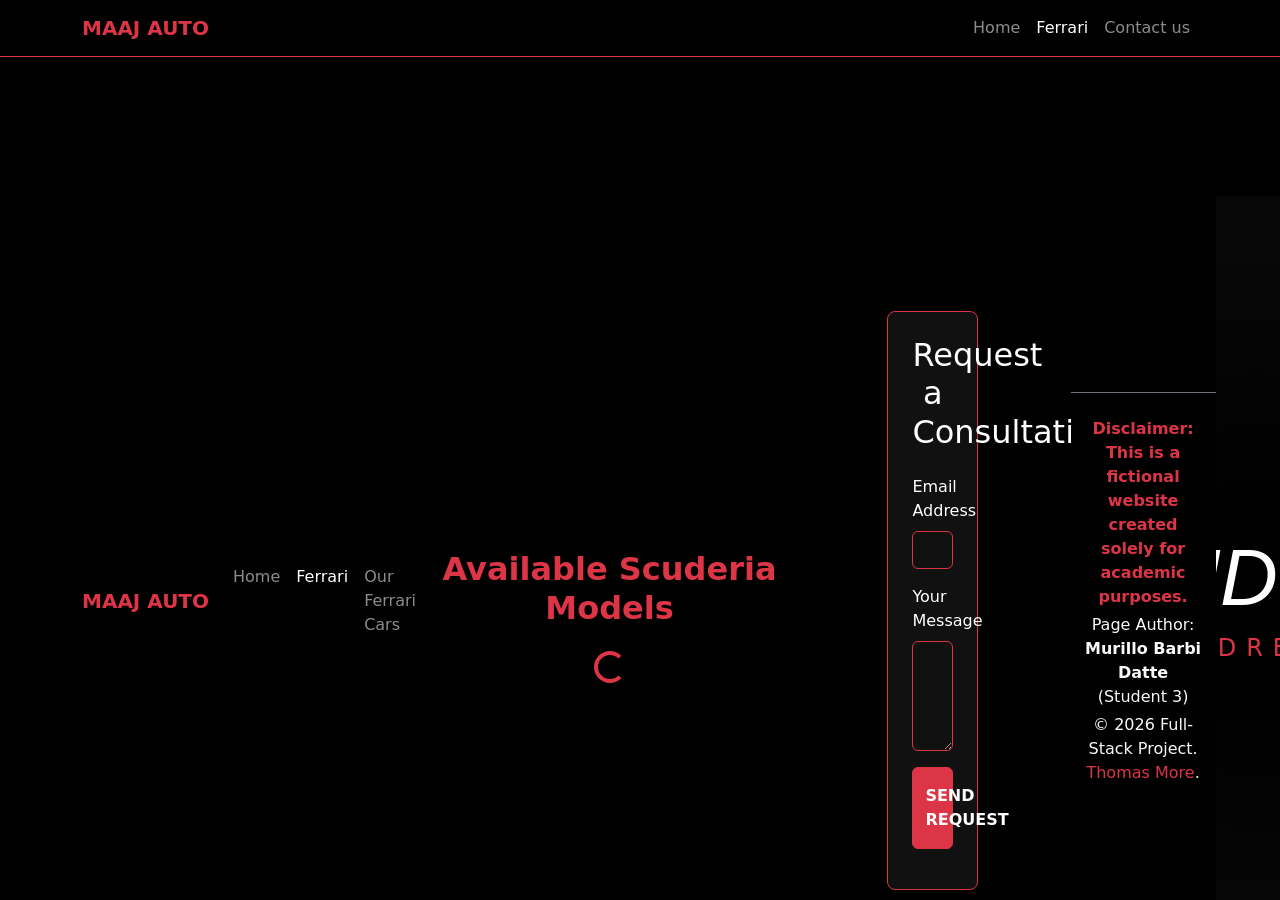
==== 2025-2026-Fullstack-FE-ACS-201-development/2025-2026-Fullstack-FE-ACS-201-development/student3/ferrari.html @ 99a20bbf "Add files via upload" ====
<!doctype html>
<html lang="en">
    <head>
        <meta charset="UTF-8" />
        <meta name="viewport" content="width=device-width, initial-scale=1.0" />
        <title>Ferrari - MAAJ AUTO</title>
        <meta name="author" content="Murillo Barbi Datte" />
        <link rel="stylesheet" href="../common/css/bootstrap.min.css">
        <link rel="stylesheet" href="../common/css/global_vars.css">
        <link rel="stylesheet" href="css/student3.css">
    </head>
    <body class="bg-dark text-white">
        <header>
            <nav class="navbar navbar-expand-lg navbar-dark bg-black fixed-top border-bottom border-danger">
              <div class="container">
                <a class="navbar-brand fw-bold text-danger" href="../index.html">MAAJ AUTO</a>
                <div class="collapse navbar-collapse" id="navbarNav">
                  <div class="navbar-nav ms-auto">
                    <a class="nav-link" href="../index.html">Home</a>
                    <a class="nav-link active" href="#">Ferrari</a>
                    <a class="nav-link" href="#fleet-section">Our Ferrari Cars</a>
                  </div>
<!-- Name: Murillo Barbi Datte
    Class: 1ACS02
    R-number: 0935101
     -->

<html lang="en">
    <head>
        <meta charset="UTF-8" />
        <title>Ferrari</title>
        <meta name="author" content="Murillo Barbi Datte" />
        <link rel="stylesheet" href="css/student3.css">
        <link rel="stylesheet" href="../common/css/bootstrap.min.css">
        <link rel="stylesheet" href="../common/css/bootstrap.min.css.map">
        <link rel="stylesheet" href="../common/css/global_vars.css">
        <link rel="stylesheet" href="../common/css/global_vars.css">
    </head>
    <body>
        
        <header>
            <nav class="navbar navbar-expand-lg navbar-dark bg-black fixed-top border-bottom border-danger">
              <div class="container">
                <a class="navbar-brand fw-bold text-danger" href="index.html">MAAJ AUTO</a>
                <div class="navbar-nav ms-auto">
                    <a class="nav-link" href="index.html">Home</a>
                    <a class="nav-link active" href="#">Ferrari</a>
                    <a class="nav-link" href="#contact">Contact us</a>
                </div>
              </div>
            </nav>
        </header>

        <section id="fleet-section" class="container my-5 py-4 mt-5 pt-5">
            <h2 class="fw-bold text-center text-danger mb-4">Available Scuderia Models</h2>
            <div id="loading-spinner-ferrari" class="spinner-border text-danger d-block mx-auto my-3" role="status"><span class="visually-hidden">Loading...</span></div>
            <div id="ferrari-container" class="row row-cols-1 row-cols-md-3 g-4 text-dark"></div>
        </section>

        <section id="contact" class="bg-black py-5">
            <div class="container"><div class="row justify-content-center"><div class="col-lg-5"><div class="contact-card-dark p-4 border border-danger rounded-3">
                <h2 class="text-white text-center mb-4">Request a Consultation</h2>
                <form id="contact-form-ferrari">
                    <div class="mb-3"><label for="emailFerrari" class="form-label text-secondary">Email Address</label><input type="email" class="form-control bg-transparent text-white border-danger" id="emailFerrari" required></div>
                    <div class="mb-3"><label for="messageFerrari" class="form-label text-secondary">Your Message</label><textarea class="form-control bg-transparent text-white border-danger" id="messageFerrari" rows="4" required></textarea></div>
                    <button type="submit" class="btn btn-danger w-100 fw-bold py-3">SEND REQUEST</button>
                </form>
                <div id="status-message-ferrari" class="mt-3"></div>
            </div></div></div></div>
        </section>

        <footer class="bg-black text-light py-4 text-center border-top border-secondary">
            <div class="container">
                <p class="mb-1 text-danger fw-bold">Disclaimer: This is a fictional website created solely for academic purposes.</p>
                <p class="mb-1">Page Author: <strong>Murillo Barbi Datte</strong> (Student 3)</p>
                <p class="mb-0">&copy; 2026 Full-Stack Project. <br> <a href="https://thomasmore.be" target="_blank" class="text-danger text-decoration-none">Thomas More</a>.</p>
            </div>
        </footer>
        <script src="../common/js/bootstrap.bundle.min.js"></script>
        <script src="student3.js"></script>
        <!-- Hero Section cu Text Gigant -->
        <section class="hero-sport">
            <div class="image-bg-container">
                <img src="photos/ferrari2.jpg" alt="Ferrari Hero">
                <div class="dark-gradient-overlay"></div>
            </div>
            <div class="hero-content text-center">
                <h1 class="display-1 fw-black text-uppercase italic-text">Scuderia</h1>
                <p class="h4 text-danger letter-spacing-5">PURE ADRENALINE</p>
            </div>
        </section>

        <!-- Secțiunea Informații (Layout Asimetric) -->
        <section class="container py-5">
            <div class="row g-5 align-items-center">
                <div class="col-lg-6">
                    <div class="sport-card p-5">
                        <h2 class="text-white fw-bold mb-4">The Italian Dream</h2>
                        <p class="text-secondary lead">Ferrari isn't just a car; it’s a symphony of engineering and passion. Born on the racetrack, every model carries the soul of Maranello.</p>
                        <div class="divider-red my-4"></div>
                        <div class="row text-center text-uppercase">
                            <div class="col-4">
                                <span class="d-block text-danger fw-bold fs-4">V12</span>
                                <small class="text-muted">Power</small>
                            </div>
                            <div class="col-4 border-start border-end border-secondary">
                                <span class="d-block text-white fw-bold fs-4">340+</span>
                                <small class="text-muted">KM/H</small>
                            </div>
                            <div class="col-4">
                                <span class="d-block text-danger fw-bold fs-4">2.9s</span>
                                <small class="text-muted">0-100</small>
                            </div>
                        </div>
                    </div>
                </div>
                <div class="col-lg-6">
                    <div class="angled-frame">
                        <img src="../common/photos/ferrari2.jpg" alt="Ferrari Detail" class="img-fluid rounded-0">
                    </div>
                </div>
            </div>
        </section>

        <!-- Contact Section (Dark Style) -->
        <section id="contact" class="bg-black py-5">
    <div class="container">
        <div class="row justify-content-center">
            <div class="col-lg-5">
                <div class="contact-card-dark p-4 border border-danger">
                    <h2 class="text-white text-center mb-4">Request a Consultation</h2>
                    <div class="mb-3">
                        <label class="form-label">Email Address</label>
                        <input type="email" class="form-control bg-transparent border-danger" placeholder="name@example.com">
                    </div>
                    <div class="mb-3">
                        <label class="form-label">Your Message</label>
                        <textarea class="form-control bg-transparent border-danger" rows="4" placeholder="Type your message..."></textarea>
                    </div>
                    <button class="btn btn-danger w-100 fw-bold py-3">SEND REQUEST</button>
                </div>
            </div>
        </div>
    </div>
</section>

        <script src="https://jsdelivr.net"></script>
    </body>
</html>
---- 2025-2026-Fullstack-FE-ACS-201-development/2025-2026-Fullstack-FE-ACS-201-development/common/css/global_vars.css ----
/* Global CSS variabels + overwrite Bootstrap variabels comes here */

 :root {

 }
---- 2025-2026-Fullstack-FE-ACS-201-development/2025-2026-Fullstack-FE-ACS-201-development/student3/css/student3.css ----
@import url('https://googleapis.com');

body {
    background-color: #080808;
    color: #ffffff;
    font-family: 'Inter', sans-serif;
}

/* Navgație Dark */
.bg-black { background-color: #000 !important; }

/* Hero Sport */
.hero-sport {
    height: 90vh;
    position: relative;
    display: flex;
    align-items: center;
    justify-content: center;
    overflow: hidden;
}

.image-bg-container {
    position: absolute;
    inset: 0;
}

.image-bg-container img {
    width: 100%;
    height: 100%;
    object-fit: cover;
}

.dark-gradient-overlay {
    position: absolute;
    inset: 0;
    background: radial-gradient(circle, transparent 20%, #080808 90%);
}

.hero-content {
    position: relative;
    z-index: 2;
}

.fw-black { font-weight: 900; }
.italic-text { font-style: italic; font-family: 'Oswald', sans-serif; }
.letter-spacing-5 { letter-spacing: 10px; }

/* Sport Card */
.sport-card {
    background: #111;
    border-left: 4px solid #dc3545;
    box-shadow: 20px 20px 60px rgba(0,0,0,0.5);
}

.divider-red {
    height: 2px;
    width: 50px;
    background: #dc3545;
}

/* Angled Image Frame */
.angled-frame {
    transform: perspective(1000px) rotateY(-5deg);
    transition: 0.5s;
}

.angled-frame:hover {
    transform: perspective(1000px) rotateY(0deg);
}

/* Contact Dark */
.contact-card-dark {
    background: #111;
    border: 1px solid #333;
}

.border-danger { border-color: #dc3545 !important; }
.btn-danger { background-color: #dc3545; border-radius: 0; }

/* Culori Specifice Lambo (le adăugăm pentru pagina următoare) */
.lambo-yellow { color: #ffcc00 !important; }
.border-lambo { border-color: #ffcc00 !important; }
.btn-lambo { background-color: #ffcc00; color: black; font-weight: bold; border-radius: 0; }

/* Forțăm textul din formulare să fie alb */
.contact-card-dark label {
    color: #ffffff !important;
}

.contact-card-dark .form-control {
    color: #ffffff !important;
}

/* Schimbăm culoarea placeholder-ului (textul de fundal) să fie un gri deschis vizibil */
.contact-card-dark .form-control::placeholder {
    color: rgba(255, 255, 255, 0.5) !important;
}

/* Ne asigurăm că input-ul rămâne transparent și nu devine alb la click */
.contact-card-dark .form-control:focus {
    background-color: rgba(255, 255, 255, 0.05) !important;
    color: #ffffff !important;
    box-shadow: none;
}

/* Focus galben pentru Lamborghini */
.border-warning:focus {
    border-color: #ffcc00 !important;
    box-shadow: 0 0 0 0.25rem rgba(255, 204, 0, 0.25) !important;
}

/* Stil pentru butonul de Lambo */
.btn-warning {
    background-color: #ffcc00 !important;
    border: none;
}
---- 2025-2026-Fullstack-FE-ACS-201-development/2025-2026-Fullstack-FE-ACS-201-development/student3/css/student3.css ----
@import url('https://googleapis.com');

body {
    background-color: #080808;
    color: #ffffff;
    font-family: 'Inter', sans-serif;
}

/* Navgație Dark */
.bg-black { background-color: #000 !important; }

/* Hero Sport */
.hero-sport {
    height: 90vh;
    position: relative;
    display: flex;
    align-items: center;
    justify-content: center;
    overflow: hidden;
}

.image-bg-container {
    position: absolute;
    inset: 0;
}

.image-bg-container img {
    width: 100%;
    height: 100%;
    object-fit: cover;
}

.dark-gradient-overlay {
    position: absolute;
    inset: 0;
    background: radial-gradient(circle, transparent 20%, #080808 90%);
}

.hero-content {
    position: relative;
    z-index: 2;
}

.fw-black { font-weight: 900; }
.italic-text { font-style: italic; font-family: 'Oswald', sans-serif; }
.letter-spacing-5 { letter-spacing: 10px; }

/* Sport Card */
.sport-card {
    background: #111;
    border-left: 4px solid #dc3545;
    box-shadow: 20px 20px 60px rgba(0,0,0,0.5);
}

.divider-red {
    height: 2px;
    width: 50px;
    background: #dc3545;
}

/* Angled Image Frame */
.angled-frame {
    transform: perspective(1000px) rotateY(-5deg);
    transition: 0.5s;
}

.angled-frame:hover {
    transform: perspective(1000px) rotateY(0deg);
}

/* Contact Dark */
.contact-card-dark {
    background: #111;
    border: 1px solid #333;
}

.border-danger { border-color: #dc3545 !important; }
.btn-danger { background-color: #dc3545; border-radius: 0; }

/* Culori Specifice Lambo (le adăugăm pentru pagina următoare) */
.lambo-yellow { color: #ffcc00 !important; }
.border-lambo { border-color: #ffcc00 !important; }
.btn-lambo { background-color: #ffcc00; color: black; font-weight: bold; border-radius: 0; }

/* Forțăm textul din formulare să fie alb */
.contact-card-dark label {
    color: #ffffff !important;
}

.contact-card-dark .form-control {
    color: #ffffff !important;
}

/* Schimbăm culoarea placeholder-ului (textul de fundal) să fie un gri deschis vizibil */
.contact-card-dark .form-control::placeholder {
    color: rgba(255, 255, 255, 0.5) !important;
}

/* Ne asigurăm că input-ul rămâne transparent și nu devine alb la click */
.contact-card-dark .form-control:focus {
    background-color: rgba(255, 255, 255, 0.05) !important;
    color: #ffffff !important;
    box-shadow: none;
}

/* Focus galben pentru Lamborghini */
.border-warning:focus {
    border-color: #ffcc00 !important;
    box-shadow: 0 0 0 0.25rem rgba(255, 204, 0, 0.25) !important;
}

/* Stil pentru butonul de Lambo */
.btn-warning {
    background-color: #ffcc00 !important;
    border: none;
}
---- 2025-2026-Fullstack-FE-ACS-201-development/2025-2026-Fullstack-FE-ACS-201-development/common/css/global_vars.css ----
/* Global CSS variabels + overwrite Bootstrap variabels comes here */

 :root {

 }
---- 2025-2026-Fullstack-FE-ACS-201-development/2025-2026-Fullstack-FE-ACS-201-development/common/css/global_vars.css ----
/* Global CSS variabels + overwrite Bootstrap variabels comes here */

 :root {

 }
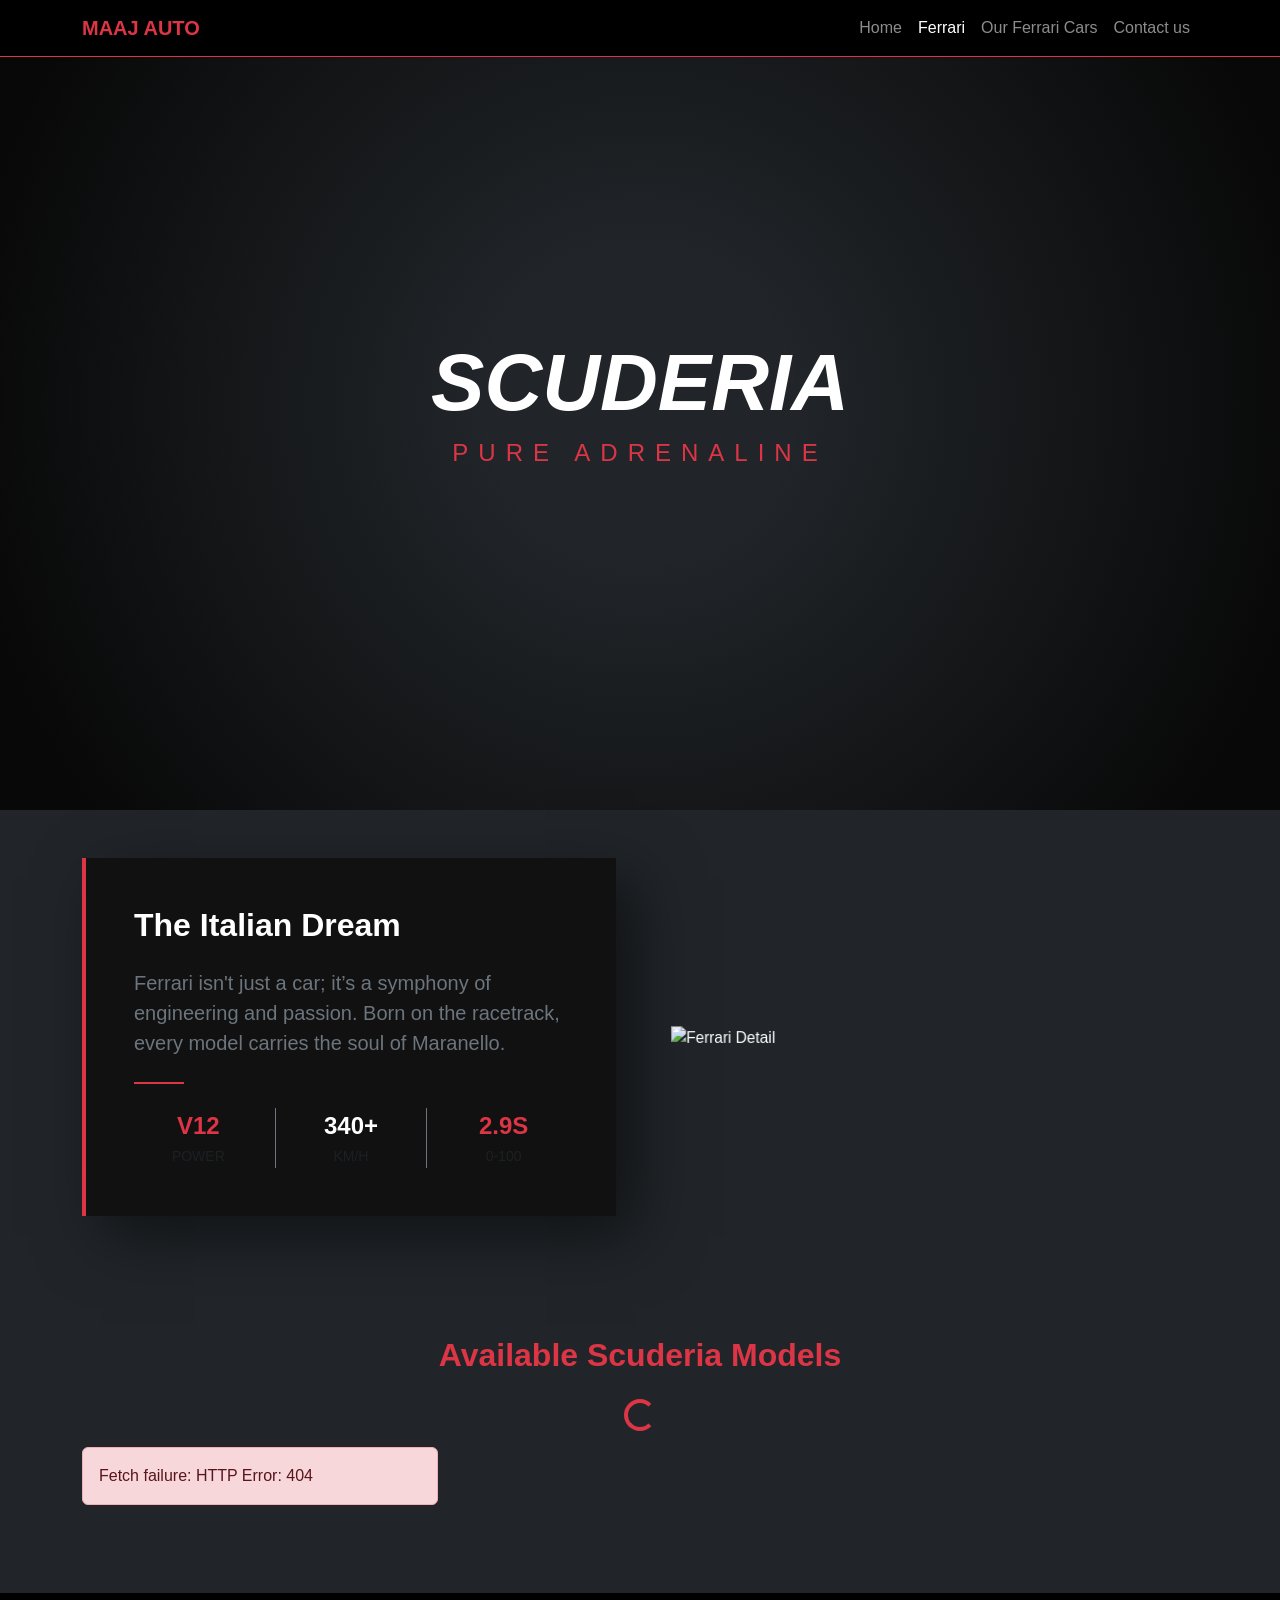
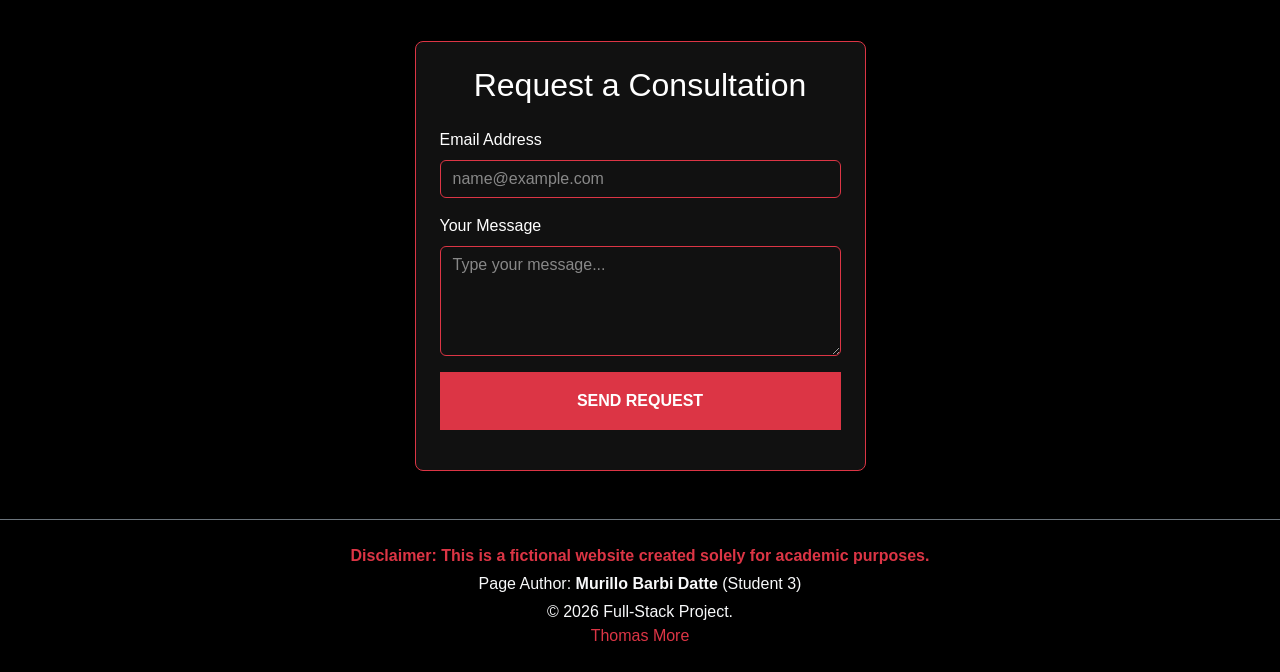
==== commit 1b3a29b3: "Refactor Ferrari HTML structure and styles" ====
--- a/2025-2026-Fullstack-FE-ACS-201-development/2025-2026-Fullstack-FE-ACS-201-development/student3/ferrari.html
+++ b/2025-2026-Fullstack-FE-ACS-201-development/2025-2026-Fullstack-FE-ACS-201-development/student3/ferrari.html
@@ -1,149 +1,241 @@
 <!doctype html>
 <html lang="en">
-    <head>
-        <meta charset="UTF-8" />
-        <meta name="viewport" content="width=device-width, initial-scale=1.0" />
-        <title>Ferrari - MAAJ AUTO</title>
-        <meta name="author" content="Murillo Barbi Datte" />
-        <link rel="stylesheet" href="../common/css/bootstrap.min.css">
-        <link rel="stylesheet" href="../common/css/global_vars.css">
-        <link rel="stylesheet" href="css/student3.css">
-    </head>
-    <body class="bg-dark text-white">
-        <header>
-            <nav class="navbar navbar-expand-lg navbar-dark bg-black fixed-top border-bottom border-danger">
-              <div class="container">
-                <a class="navbar-brand fw-bold text-danger" href="../index.html">MAAJ AUTO</a>
-                <div class="collapse navbar-collapse" id="navbarNav">
-                  <div class="navbar-nav ms-auto">
+
+<head>
+    <meta charset="UTF-8">
+    <meta name="viewport" content="width=device-width, initial-scale=1.0">
+    <title>Ferrari - MAAJ AUTO</title>
+    <meta name="author" content="Murillo Barbi Datte">
+
+    <link rel="stylesheet" href="../common/css/bootstrap.min.css">
+    <link rel="stylesheet" href="../common/css/global_vars.css">
+    <link rel="stylesheet" href="css/student3.css">
+</head>
+
+<body class="bg-dark text-white">
+
+    <header>
+        <nav class="navbar navbar-expand-lg navbar-dark bg-black fixed-top border-bottom border-danger">
+            <div class="container">
+
+                <a class="navbar-brand fw-bold text-danger" href="../index.html">
+                    MAAJ AUTO
+                </a>
+
+                <div class="navbar-nav ms-auto">
                     <a class="nav-link" href="../index.html">Home</a>
                     <a class="nav-link active" href="#">Ferrari</a>
                     <a class="nav-link" href="#fleet-section">Our Ferrari Cars</a>
-                  </div>
-<!-- Name: Murillo Barbi Datte
-    Class: 1ACS02
-    R-number: 0935101
-     -->
-
-<html lang="en">
-    <head>
-        <meta charset="UTF-8" />
-        <title>Ferrari</title>
-        <meta name="author" content="Murillo Barbi Datte" />
-        <link rel="stylesheet" href="css/student3.css">
-        <link rel="stylesheet" href="../common/css/bootstrap.min.css">
-        <link rel="stylesheet" href="../common/css/bootstrap.min.css.map">
-        <link rel="stylesheet" href="../common/css/global_vars.css">
-        <link rel="stylesheet" href="../common/css/global_vars.css">
-    </head>
-    <body>
-        
-        <header>
-            <nav class="navbar navbar-expand-lg navbar-dark bg-black fixed-top border-bottom border-danger">
-              <div class="container">
-                <a class="navbar-brand fw-bold text-danger" href="index.html">MAAJ AUTO</a>
-                <div class="navbar-nav ms-auto">
-                    <a class="nav-link" href="index.html">Home</a>
-                    <a class="nav-link active" href="#">Ferrari</a>
                     <a class="nav-link" href="#contact">Contact us</a>
                 </div>
-              </div>
-            </nav>
-        </header>
-
-        <section id="fleet-section" class="container my-5 py-4 mt-5 pt-5">
-            <h2 class="fw-bold text-center text-danger mb-4">Available Scuderia Models</h2>
-            <div id="loading-spinner-ferrari" class="spinner-border text-danger d-block mx-auto my-3" role="status"><span class="visually-hidden">Loading...</span></div>
-            <div id="ferrari-container" class="row row-cols-1 row-cols-md-3 g-4 text-dark"></div>
-        </section>
-
-        <section id="contact" class="bg-black py-5">
-            <div class="container"><div class="row justify-content-center"><div class="col-lg-5"><div class="contact-card-dark p-4 border border-danger rounded-3">
-                <h2 class="text-white text-center mb-4">Request a Consultation</h2>
-                <form id="contact-form-ferrari">
-                    <div class="mb-3"><label for="emailFerrari" class="form-label text-secondary">Email Address</label><input type="email" class="form-control bg-transparent text-white border-danger" id="emailFerrari" required></div>
-                    <div class="mb-3"><label for="messageFerrari" class="form-label text-secondary">Your Message</label><textarea class="form-control bg-transparent text-white border-danger" id="messageFerrari" rows="4" required></textarea></div>
-                    <button type="submit" class="btn btn-danger w-100 fw-bold py-3">SEND REQUEST</button>
-                </form>
-                <div id="status-message-ferrari" class="mt-3"></div>
-            </div></div></div></div>
-        </section>
-
-        <footer class="bg-black text-light py-4 text-center border-top border-secondary">
-            <div class="container">
-                <p class="mb-1 text-danger fw-bold">Disclaimer: This is a fictional website created solely for academic purposes.</p>
-                <p class="mb-1">Page Author: <strong>Murillo Barbi Datte</strong> (Student 3)</p>
-                <p class="mb-0">&copy; 2026 Full-Stack Project. <br> <a href="https://thomasmore.be" target="_blank" class="text-danger text-decoration-none">Thomas More</a>.</p>
-            </div>
-        </footer>
-        <script src="../common/js/bootstrap.bundle.min.js"></script>
-        <script src="student3.js"></script>
-        <!-- Hero Section cu Text Gigant -->
-        <section class="hero-sport">
-            <div class="image-bg-container">
-                <img src="photos/ferrari2.jpg" alt="Ferrari Hero">
-                <div class="dark-gradient-overlay"></div>
-            </div>
-            <div class="hero-content text-center">
-                <h1 class="display-1 fw-black text-uppercase italic-text">Scuderia</h1>
-                <p class="h4 text-danger letter-spacing-5">PURE ADRENALINE</p>
-            </div>
-        </section>
-
-        <!-- Secțiunea Informații (Layout Asimetric) -->
-        <section class="container py-5">
-            <div class="row g-5 align-items-center">
-                <div class="col-lg-6">
-                    <div class="sport-card p-5">
-                        <h2 class="text-white fw-bold mb-4">The Italian Dream</h2>
-                        <p class="text-secondary lead">Ferrari isn't just a car; it’s a symphony of engineering and passion. Born on the racetrack, every model carries the soul of Maranello.</p>
-                        <div class="divider-red my-4"></div>
-                        <div class="row text-center text-uppercase">
-                            <div class="col-4">
-                                <span class="d-block text-danger fw-bold fs-4">V12</span>
-                                <small class="text-muted">Power</small>
+
+            </div>
+        </nav>
+    </header>
+
+    <section class="hero-sport">
+
+        <div class="image-bg-container">
+            <img src="photos/ferrari2.jpg" alt="Ferrari Hero">
+            <div class="dark-gradient-overlay"></div>
+        </div>
+
+        <div class="hero-content text-center">
+            <h1 class="display-1 fw-black text-uppercase italic-text">
+                Scuderia
+            </h1>
+
+            <p class="h4 text-danger letter-spacing-5">
+                PURE ADRENALINE
+            </p>
+        </div>
+
+    </section>
+
+    <section class="container py-5">
+
+        <div class="row g-5 align-items-center">
+
+            <div class="col-lg-6">
+
+                <div class="sport-card p-5">
+
+                    <h2 class="text-white fw-bold mb-4">
+                        The Italian Dream
+                    </h2>
+
+                    <p class="text-secondary lead">
+                        Ferrari isn't just a car; it’s a symphony of engineering
+                        and passion. Born on the racetrack, every model carries
+                        the soul of Maranello.
+                    </p>
+
+                    <div class="divider-red my-4"></div>
+
+                    <div class="row text-center text-uppercase">
+
+                        <div class="col-4">
+                            <span class="d-block text-danger fw-bold fs-4">
+                                V12
+                            </span>
+                            <small class="text-muted">Power</small>
+                        </div>
+
+                        <div class="col-4 border-start border-end border-secondary">
+                            <span class="d-block text-white fw-bold fs-4">
+                                340+
+                            </span>
+                            <small class="text-muted">KM/H</small>
+                        </div>
+
+                        <div class="col-4">
+                            <span class="d-block text-danger fw-bold fs-4">
+                                2.9s
+                            </span>
+                            <small class="text-muted">0-100</small>
+                        </div>
+
+                    </div>
+
+                </div>
+
+            </div>
+
+            <div class="col-lg-6">
+                <div class="angled-frame">
+                    <img
+                        src="photos/ferrari2.jpg"
+                        alt="Ferrari Detail"
+                        class="img-fluid rounded-0">
+                </div>
+            </div>
+
+        </div>
+
+    </section>
+
+    <section id="fleet-section" class="container my-5 py-4">
+
+        <h2 class="fw-bold text-center text-danger mb-4">
+            Available Scuderia Models
+        </h2>
+
+        <div
+            id="loading-spinner-ferrari"
+            class="spinner-border text-danger d-block mx-auto my-3"
+            role="status">
+
+            <span class="visually-hidden">Loading...</span>
+        </div>
+
+        <div
+            id="ferrari-container"
+            class="row row-cols-1 row-cols-md-3 g-4 text-dark">
+        </div>
+
+    </section>
+
+    <section id="contact" class="bg-black py-5">
+
+        <div class="container">
+
+            <div class="row justify-content-center">
+
+                <div class="col-lg-5">
+
+                    <div class="contact-card-dark p-4 border border-danger rounded-3">
+
+                        <h2 class="text-white text-center mb-4">
+                            Request a Consultation
+                        </h2>
+
+                        <form id="contact-form-ferrari">
+
+                            <div class="mb-3">
+
+                                <label
+                                    for="emailFerrari"
+                                    class="form-label text-white">
+                                    Email Address
+                                </label>
+
+                                <input
+                                    type="email"
+                                    class="form-control bg-transparent text-white border-danger"
+                                    id="emailFerrari"
+                                    placeholder="name@example.com"
+                                    required>
+
                             </div>
-                            <div class="col-4 border-start border-end border-secondary">
-                                <span class="d-block text-white fw-bold fs-4">340+</span>
-                                <small class="text-muted">KM/H</small>
+
+                            <div class="mb-3">
+
+                                <label
+                                    for="messageFerrari"
+                                    class="form-label text-white">
+                                    Your Message
+                                </label>
+
+                                <textarea
+                                    class="form-control bg-transparent text-white border-danger"
+                                    id="messageFerrari"
+                                    rows="4"
+                                    placeholder="Type your message..."
+                                    required></textarea>
+
                             </div>
-                            <div class="col-4">
-                                <span class="d-block text-danger fw-bold fs-4">2.9s</span>
-                                <small class="text-muted">0-100</small>
-                            </div>
-                        </div>
+
+                            <button
+                                type="submit"
+                                class="btn btn-danger w-100 fw-bold py-3">
+                                SEND REQUEST
+                            </button>
+
+                        </form>
+
+                        <div id="status-message-ferrari" class="mt-3"></div>
+
                     </div>
-                </div>
-                <div class="col-lg-6">
-                    <div class="angled-frame">
-                        <img src="../common/photos/ferrari2.jpg" alt="Ferrari Detail" class="img-fluid rounded-0">
-                    </div>
-                </div>
-            </div>
-        </section>
-
-        <!-- Contact Section (Dark Style) -->
-        <section id="contact" class="bg-black py-5">
-    <div class="container">
-        <div class="row justify-content-center">
-            <div class="col-lg-5">
-                <div class="contact-card-dark p-4 border border-danger">
-                    <h2 class="text-white text-center mb-4">Request a Consultation</h2>
-                    <div class="mb-3">
-                        <label class="form-label">Email Address</label>
-                        <input type="email" class="form-control bg-transparent border-danger" placeholder="name@example.com">
-                    </div>
-                    <div class="mb-3">
-                        <label class="form-label">Your Message</label>
-                        <textarea class="form-control bg-transparent border-danger" rows="4" placeholder="Type your message..."></textarea>
-                    </div>
-                    <button class="btn btn-danger w-100 fw-bold py-3">SEND REQUEST</button>
-                </div>
-            </div>
-        </div>
-    </div>
-</section>
-
-        <script src="https://jsdelivr.net"></script>
-    </body>
+
+                </div>
+
+            </div>
+
+        </div>
+
+    </section>
+
+    <footer class="bg-black text-light py-4 text-center border-top border-secondary">
+
+        <div class="container">
+
+            <p class="mb-1 text-danger fw-bold">
+                Disclaimer: This is a fictional website created solely for academic purposes.
+            </p>
+
+            <p class="mb-1">
+                Page Author:
+                <strong>Murillo Barbi Datte</strong> (Student 3)
+            </p>
+
+            <p class="mb-0">
+                &copy; 2026 Full-Stack Project.
+                <br>
+
+                <a
+                    href="https://thomasmore.be"
+                    target="_blank"
+                    class="text-danger text-decoration-none">
+                    Thomas More
+                </a>
+            </p>
+
+        </div>
+
+    </footer>
+
+    <script src="../common/js/bootstrap.bundle.min.js"></script>
+    <script src="js/student3.js"></script>
+
+</body>
 </html>
